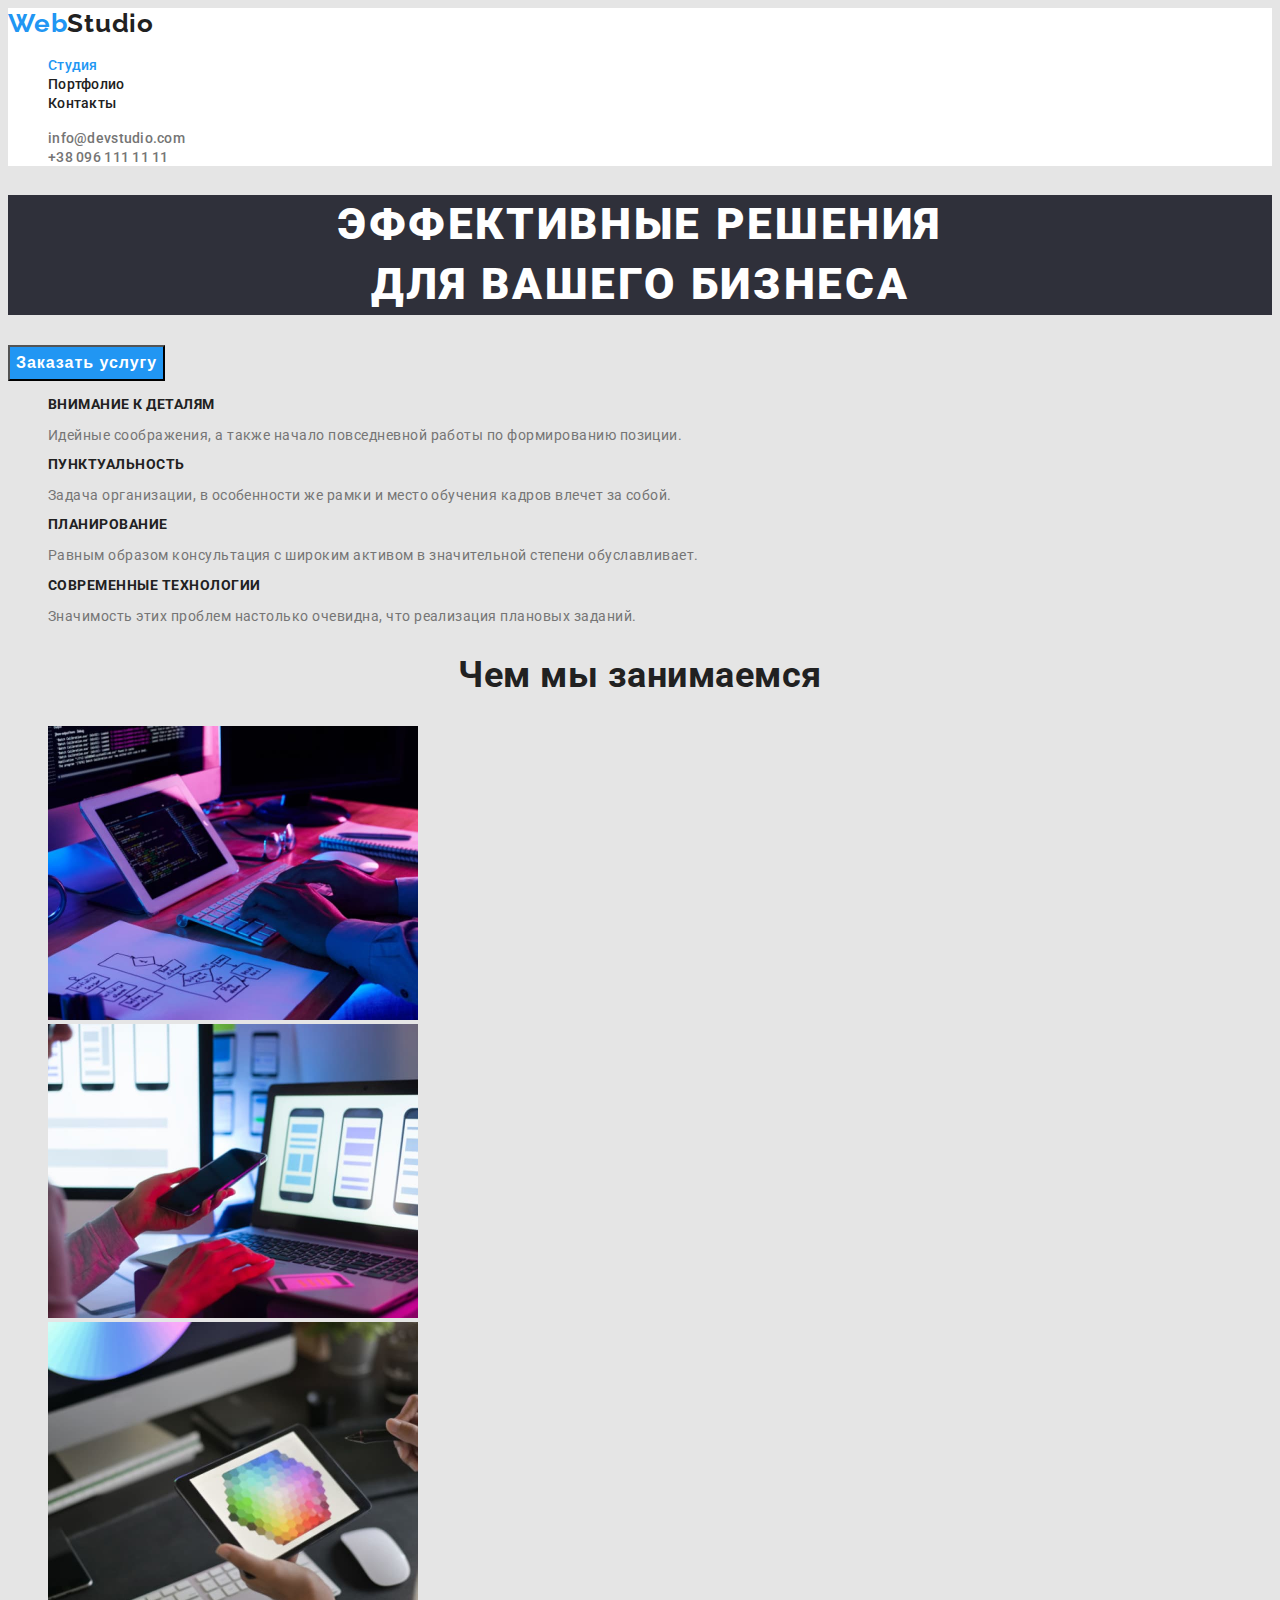
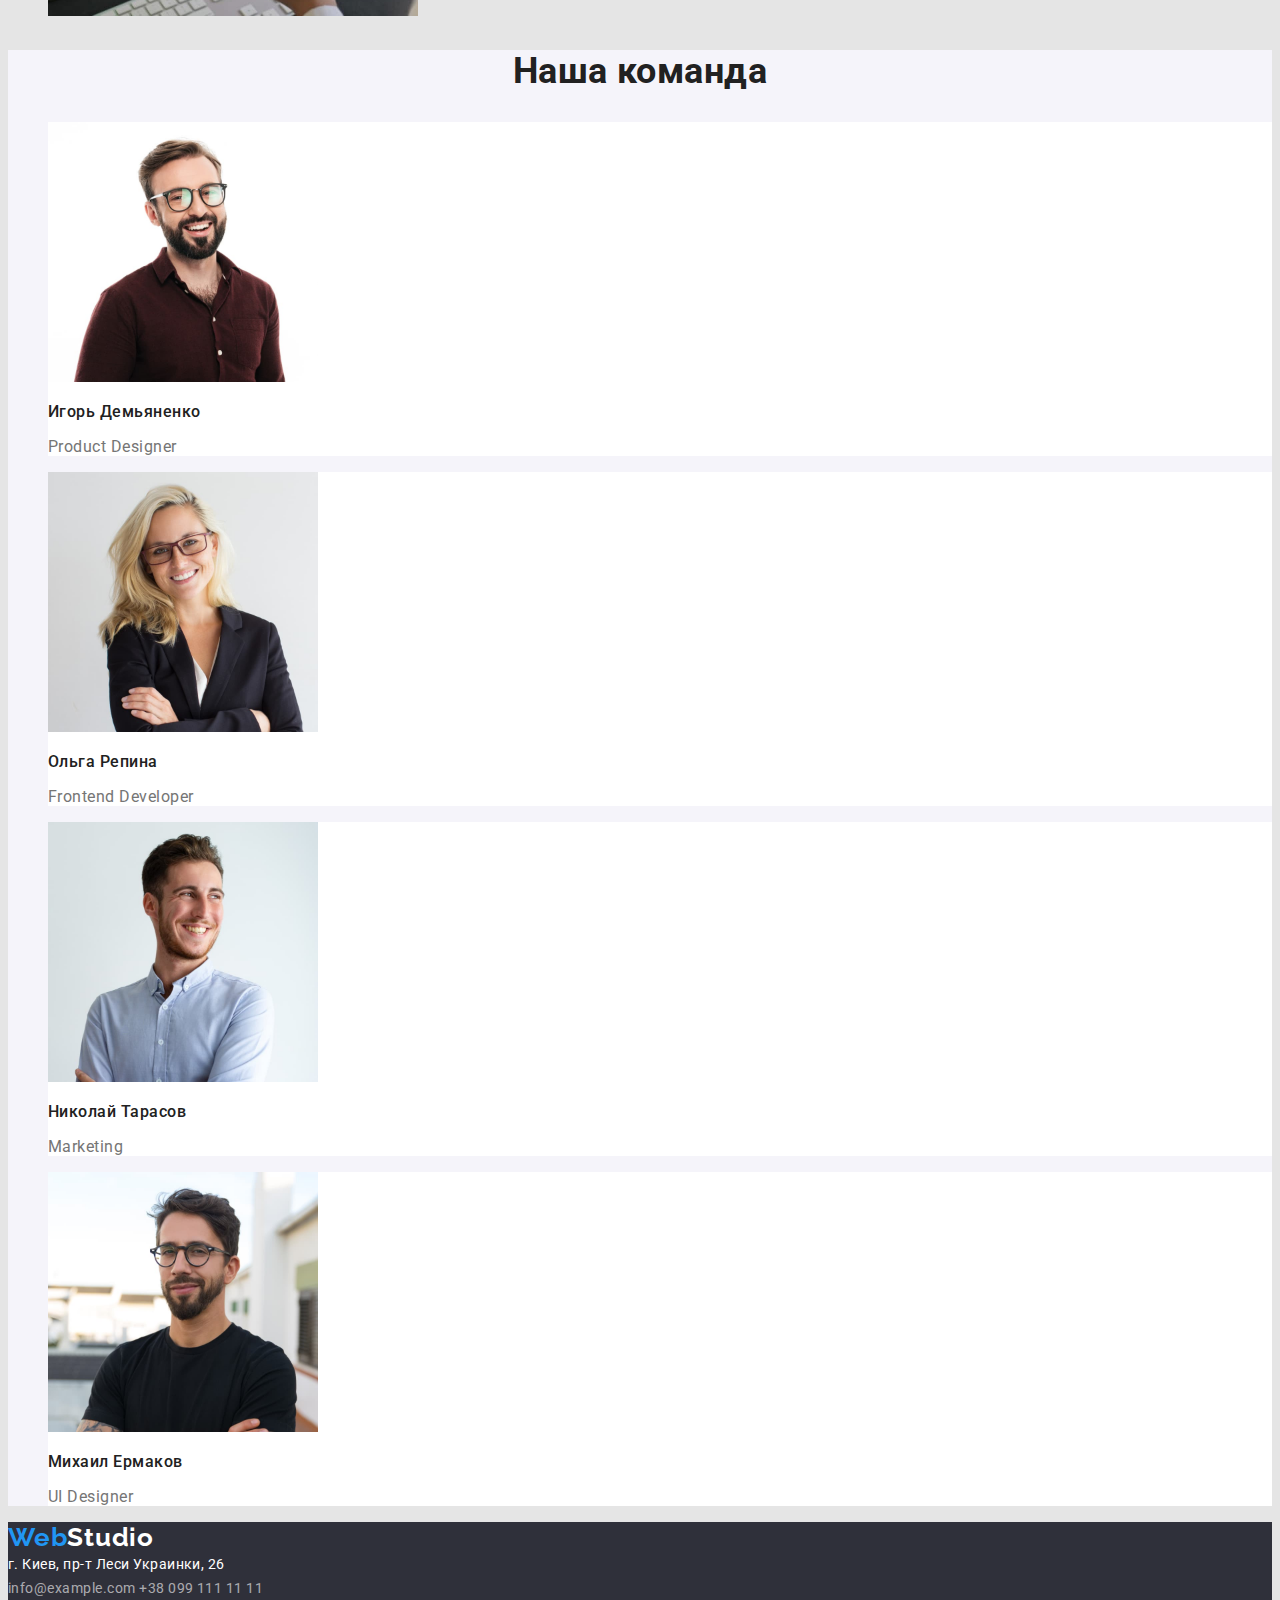
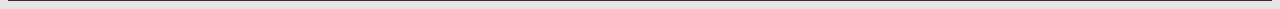
==== index.html @ 54f05132 "Розмітила header у index.html та portfolio.html" ====
<!DOCTYPE html>
<html lang="ru">

<head>
    <meta charset="UTF-8">
    <meta http-equiv="X-UA-Compatible" content="IE=edge">
    <meta name="viewport" content="width=device-width, initial-scale=1.0">
<link rel="preconnect" href="https://fonts.googleapis.com">
<link rel="preconnect" href="https://fonts.gstatic.com" crossorigin>
<link href="https://fonts.googleapis.com/css2?family=Raleway:wght@700&family=Roboto:wght@400;500;700;900&display=swap"
    rel="stylesheet">
    <link rel="stylesheet" href="./css/styles.css" />
    <title>Студія</title>
</head>

<body>
    <header class="header">
        <a class="logo" href="./index.html">Web<span class="logo-blackpart">Studio</span></a>
        <nav class="site-nav" >
            <ul class="list">
                <li><a href="" class="link current">Студия</a></li>
                <li><a href="./portfolio.html" class="link">Портфолио</a></li>
                <li><a href="" class="link">Контакты</a></li>
            </ul>
        </nav>
        <ul class="auth list">
            <li><a href="mailto:info@devstudio.com"  class="mailto">info@devstudio.com</a></li>
            <li><a href="tel:+380961111111"  class="tel">+38 096 111 11 11</a></li>
        </ul>
    </header>
   
    <main>
        <section class="hero">
        <h1 class="hero-title">Эффективные решения <br> для вашего бизнеса</h1>
        <button type="button" class="button">Заказать услугу</button>
        </section>

    <section class="features">
        <ul class="list">
            <li>
                <h3 class="feature">Внимание к деталям</h3>
                <p class="feature-text">Идейные соображения, а также начало повседневной работы по формированию позиции.</p>
            </li>
            <li>
                <h3 class="feature">Пунктуальность</h3>
                <p class="feature-text">Задача организации, в особенности же рамки и место обучения кадров влечет за собой.</p>
            </li>
            <li>
                <h3 class="feature">Планирование</h3>
                <p class="feature-text">Равным образом консультация с широким активом в значительной степени обуславливает.</p>
            </li>
            <li>
                <h3 class="feature">Современные технологии</h3>
                <p class="feature-text">Значимость этих проблем настолько очевидна, что реализация плановых заданий.</p>
            </li>
        </ul>
        <h2 class="section-title">Чем мы занимаемся</h2>
        <ul class="list">
            <li>
                <img src="./img/image.jpg" alt="крупний план робочего места программиста" width="370">
            </li>
            <li>
                <img src="./img/image-2.jpg"
                    alt="веб-дизайнер разрабатывает интерфейс для мобильного приложения" width="370">
            </li>
            <li>
                <img src="./img/image-3.jpg"
                    alt="веб-дизайнер с планшетом с изображением рабочей палитры цветов" width="370">
            </li>
        </ul>
    </section>

    <section class="section ourteam">
        <h2 class="section-title">Наша команда</h2>
        <ul class="list">
            <li class="section-card">
                <img src="./img/image-4.jpg" alt="фото продакт дизайнера" width="270">
                <h3 class="ourteam-title">Игорь Демьяненко</h3>
                <p class="ourteam-specialist">Product Designer</p>
            </li>

            <li class="section-card">
                <img src="./img/image-5.jpg" alt="фото фронтенд разработчика" width="270">
                <h3 class="ourteam-title">Ольга Репина</h3>
                <p class="ourteam-specialist">Frontend Developer</p>
            </li>

            <li class="section-card">
                <img src="./img/image-6.jpg" alt="фото маркетолога" width="270">
                <h3 class="ourteam-title">Николай Тарасов</h3>
                <p class="ourteam-specialist">Marketing</p>
            </li>

            <li class="section-card">
                <img src="./img/image-7.jpg" alt="фото юи дизайнера" width="270">
                <h3 class="ourteam-title">Михаил Ермаков</h3>
                <p class="ourteam-specialist">UI Designer</p>
            </li>
        </ul>
        </section>
        </main>

        <footer class="footer">
            <a class="logo" href="./index.html">Web<span class="logo-whitepart">Studio</span></a>
            <address class="address">
                г. Киев, пр-т Леси Украинки, 26
            </address>
            <address class="address">
                <a class="mailto" href="mailto:info@example.com">info@example.com</a>
                <a class="tel" href="tel:+380991111111">+38 099 111 11 11</a>
            </address>
        </footer>

</body>

</html>
---- css/styles.css ----
:root {
    --primary-text-color: #757575;
    --title-text-color: #212121;
    --accent-color: #2196F3;
    --primary-light-color: #FFFFFF;
    --background-hero-and-footer-color: #2F303A;
    --background-ourteam-and-filtrbtn-color: #F5F4FA;
}

/* *,
*::before,
*::after {
    box-sizing: boder-box;
} */

body {
    background-color: #E5E5E5;
    color: var(--primary-text-color);
    font-family: Roboto, sans-serif;
    letter-spacing: 0.03em;
}

.list {
    list-style: none;
}

/*-----------------------SITE-NAV----------------- */

.header {
    background-color: var(--primary-light-color);
}

.logo {
    color: var(--accent-color);
    font-family: Raleway, sans-serif;
    font-weight: 700;
    font-size: 26px;
    line-height: 1.19;
    letter-spacing: 0.03em;
    text-decoration: none;
}

.logo-blackpart {
    color: var(--title-text-color);
}

.logo:hover,
.logo:focus {
    text-decoration: none;
}

.site-nav .link {
    color: var(--title-text-color);
    font-weight: 500;
    font-size: 14px;
    line-height: 1.14;
    letter-spacing: 0.02em;
    text-decoration: none;
}

.site-nav .link:hover,
.site-nav .link:focus {
    color: var(--accent-color);
    text-decoration: none;
}

.site-nav .link.current {
    color: var(--accent-color);
}

.auth .mailto,
.auth .tel {
    color: var(--primary-text-color);
    font-weight: 500;
    font-size: 14px;
    line-height: 1.14;
    letter-spacing: 0.02em;
    text-decoration: none;
}

.auth .mailto:hover,
.auth .tel:hover,
.auth .mailto:focus,
.auth .tel:focus {
    color: var(--accent-color);
}

/*-----------------------HERO----------------- */

.hero-title {
    color: var(--primary-light-color);
    background-color: var(--background-hero-and-footer-color);
    font-weight: 900;
    font-size: 44px;
    line-height: 1.36;
    text-align: center;
    letter-spacing: 0.06em;
    text-transform: uppercase;
}

.button {
    color: var(--primary-light-color);
    background-color: var(--accent-color);
    font-weight: 700;
    font-size: 16px;
    line-height: 1.88;
    display: flex;
    align-items: center;
    text-align: center;
    letter-spacing: 0.06em;
}

/*-----------------------FEATURES----------------- */

.feature {
    color: var(--title-text-color);
    font-weight: 700;
    font-size: 14px;
    line-height: 1.14;
    text-transform: uppercase;
}
.section-title {
    color: var(--title-text-color);
    font-weight: 700;
    font-size: 36px;
    line-height: 1.17;
    text-align: center;
}
.feature-text {
    font-size: 14px;
    line-height: 1.17;
}

/*-----------------------OURTEAM----------------- */

.section-card {
    background-color: var(--primary-light-color);
}
.section.ourteam {
    background-color: var(--background-ourteam-and-filtrbtn-color)
}

.ourteam-title {
    color: var(--title-text-color);
    font-weight: 500;
    font-size: 16px;
    line-height: 1.19;
}

.ourteam-specialist {
    font-size: 16px;
    line-height: 1.19;
}

/*-----------------------FOOTER----------------- */

.footer {
    background-color: var(--background-hero-and-footer-color);
}
.logo-whitepart {
    color: var(--primary-light-color);
}

.address {
    color: var(--primary-light-color);
    font-style: normal;
    font-size: 14px;
    line-height: 1.71;
}
.mailto,
.tel {
    color: rgba(255, 255, 255, 0.6);
    font-size: 14px;
    line-height: 1.71;
    text-decoration: none;
}

.address:hover,
.address:focus,
.mailto:hover,
.mailto:focus,
.tel:hover,
.tel:focus {
    color: var(--accent-color);
}

/*-----------------------PORTFOLIO----------------- */


.filtr-button {
    color: var(--title-text-color); 
    background-color: var(--background-ourteam-and-filtrbtn-color);
    font-family: inherit;
    font-weight: 500;
    font-size: 16px;
    line-height: 1.62;
    /* identical to box height, or 162% */
    text-align: center;
    cursor: pointer;
}
.filtr-title {
    position: absolute;
    left: -10000px;
    top: auto;
    width: 1px;
    height: 1px;
    overflow: hidden;
}

.filtr-button:hover,
.filtr-button:focus {
    color: var(--primary-light-color);
    background-color: var(--accent-color);
}


/* -----------------------OURPROJECT--------------------- */
.ourprojects-name {
font-weight: 700;
font-size: 18px;
line-height: 2.0;
/* identical to box height, or 200% */
letter-spacing: 0.06em;
color: var(--title-text-color);
}

.ourprojects-title {
    font-weight: 400;
    font-size: 16px;
    line-height: 1.88;
    /* identical to box height, or 188% */
}
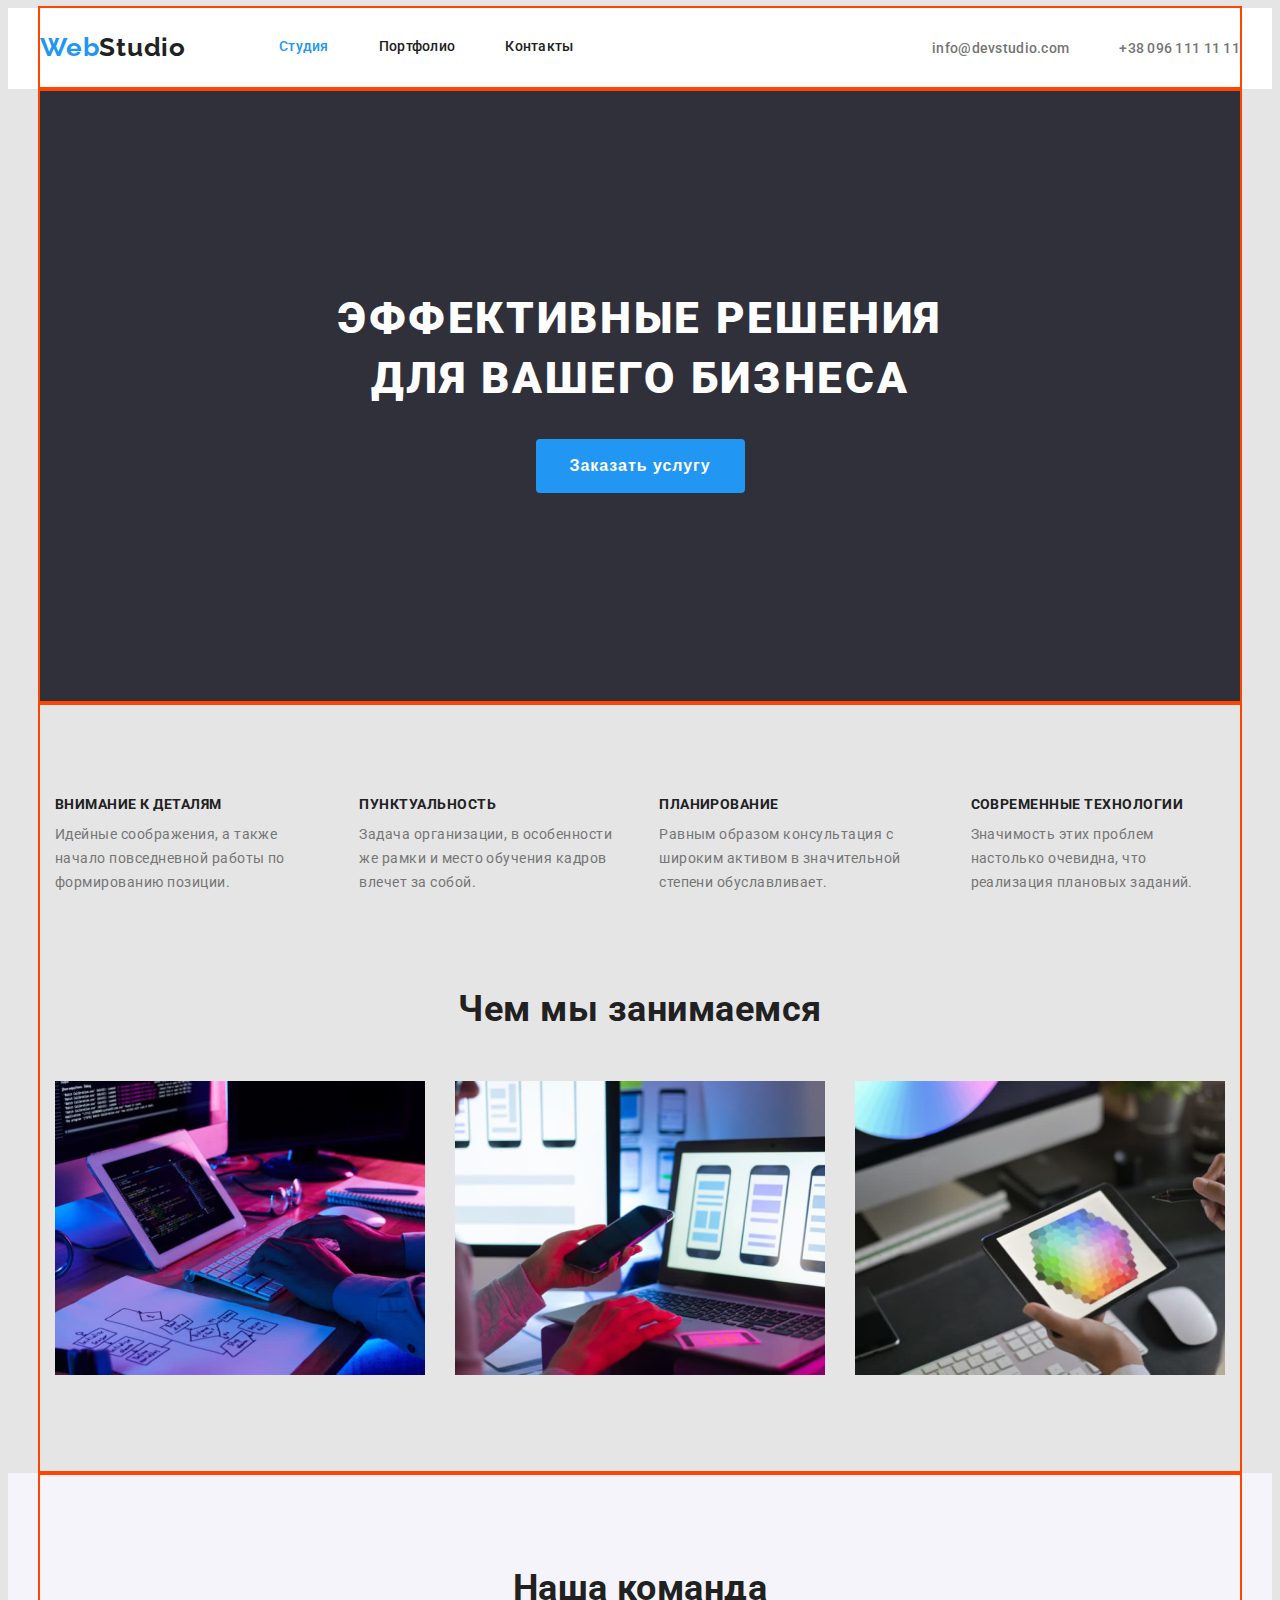
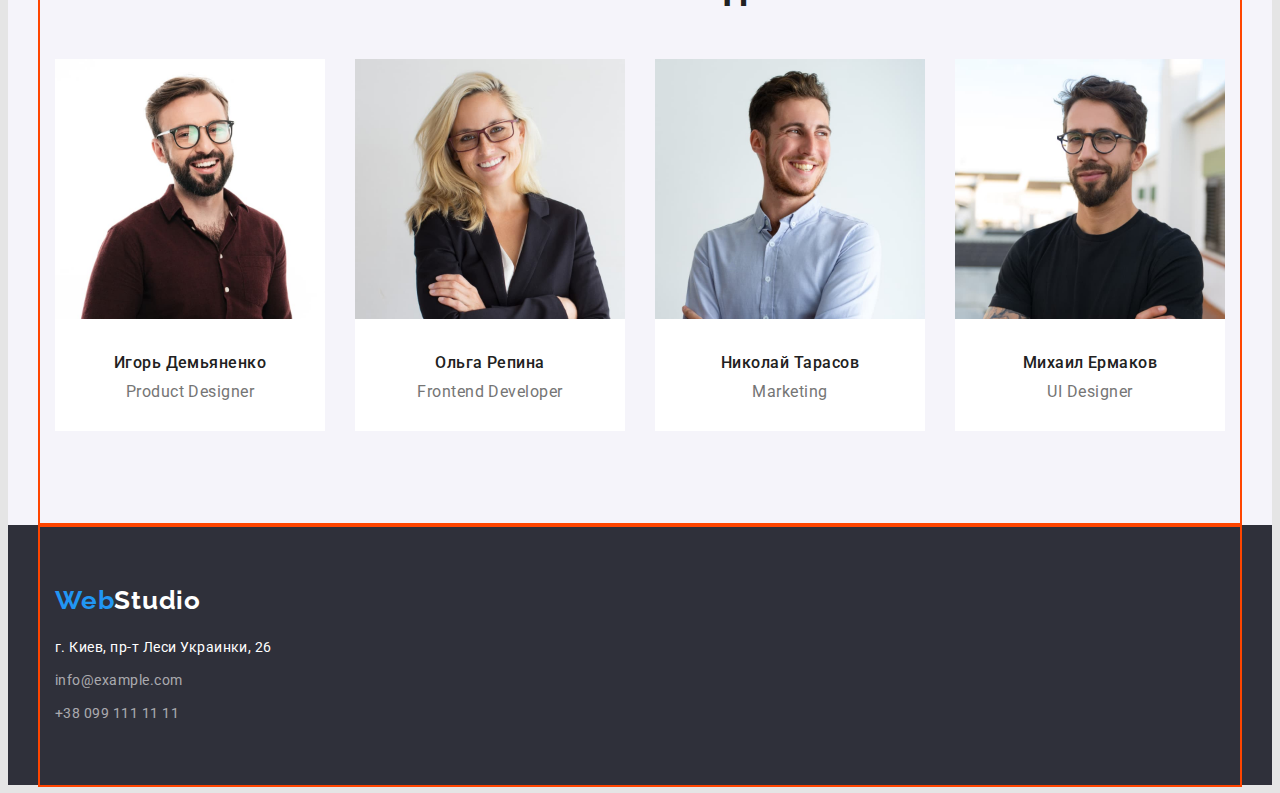
==== commit c33ba36b: "Розмічено index.html і footer для portfolio.html" ====
--- a/index.html
+++ b/index.html
@@ -5,9 +5,12 @@
     <meta charset="UTF-8">
     <meta http-equiv="X-UA-Compatible" content="IE=edge">
     <meta name="viewport" content="width=device-width, initial-scale=1.0">
-<link rel="preconnect" href="https://fonts.googleapis.com">
-<link rel="preconnect" href="https://fonts.gstatic.com" crossorigin>
-<link href="https://fonts.googleapis.com/css2?family=Raleway:wght@700&family=Roboto:wght@400;500;700;900&display=swap"
+    <link rel="stylesheet" href="https://cdnjs.cloudflare.com/ajax/libs/modern-normalize/1.1.0/modern-normalize.min.css"
+        integrity="sha512-wpPYUAdjBVSE4KJnH1VR1HeZfpl1ub8YT/NKx4PuQ5NmX2tKuGu6U/JRp5y+Y8XG2tV+wKQpNHVUX03MfMFn9Q=="
+        crossorigin="anonymous" referrerpolicy="no-referrer" />
+    <link rel="preconnect" href="https://fonts.googleapis.com">
+    <link rel="preconnect" href="https://fonts.gstatic.com" crossorigin>
+    <link href="https://fonts.googleapis.com/css2?family=Raleway:wght@700&family=Roboto:wght@400;500;700;900&display=swap"
     rel="stylesheet">
     <link rel="stylesheet" href="./css/styles.css" />
     <title>Студія</title>
@@ -15,100 +18,112 @@
 
 <body>
     <header class="header">
-        <a class="logo" href="./index.html">Web<span class="logo-blackpart">Studio</span></a>
-        <nav class="site-nav" >
-            <ul class="list">
-                <li><a href="" class="link current">Студия</a></li>
-                <li><a href="./portfolio.html" class="link">Портфолио</a></li>
-                <li><a href="" class="link">Контакты</a></li>
-            </ul>
-        </nav>
-        <ul class="auth list">
-            <li><a href="mailto:info@devstudio.com"  class="mailto">info@devstudio.com</a></li>
-            <li><a href="tel:+380961111111"  class="tel">+38 096 111 11 11</a></li>
-        </ul>
+        <div class="container">
+            <nav class="site-nav">
+                <a class="logo" href="./index.html">Web<span class="logo-blackpart">Studio</span></a>
+                <ul class="header-list list">
+                    <li class="site-nav-item"><a href="" class="link current">Студия</a></li>
+                    <li class="site-nav-item"><a href="./portfolio.html" class="link">Портфолио</a></li>
+                    <li class="site-nav-item"><a href="" class="link">Контакты</a></li>
+                </ul>
+            </nav>
+            <div class="header-connect">
+                <ul class="auth list">
+                    <li class="auth-list-item"><a href="mailto:info@devstudio.com"  class="mailto">info@devstudio.com</a></li>
+                    <li class="auth-list-item"><a href="tel:+380961111111"  class="tel">+38 096 111 11 11</a></li>
+                </ul>
+            </div>
+        </div>
     </header>
    
     <main>
         <section class="hero">
-        <h1 class="hero-title">Эффективные решения <br> для вашего бизнеса</h1>
-        <button type="button" class="button">Заказать услугу</button>
+            <div class="container">
+            <h1 class="hero-title">Эффективные решения <br> для вашего бизнеса</h1>
+            <button type="button" class="button">Заказать услугу</button>
+            </div>
         </section>
 
-    <section class="features">
-        <ul class="list">
-            <li>
-                <h3 class="feature">Внимание к деталям</h3>
-                <p class="feature-text">Идейные соображения, а также начало повседневной работы по формированию позиции.</p>
-            </li>
-            <li>
-                <h3 class="feature">Пунктуальность</h3>
-                <p class="feature-text">Задача организации, в особенности же рамки и место обучения кадров влечет за собой.</p>
-            </li>
-            <li>
-                <h3 class="feature">Планирование</h3>
-                <p class="feature-text">Равным образом консультация с широким активом в значительной степени обуславливает.</p>
-            </li>
-            <li>
-                <h3 class="feature">Современные технологии</h3>
-                <p class="feature-text">Значимость этих проблем настолько очевидна, что реализация плановых заданий.</p>
-            </li>
-        </ul>
-        <h2 class="section-title">Чем мы занимаемся</h2>
-        <ul class="list">
-            <li>
-                <img src="./img/image.jpg" alt="крупний план робочего места программиста" width="370">
-            </li>
-            <li>
-                <img src="./img/image-2.jpg"
-                    alt="веб-дизайнер разрабатывает интерфейс для мобильного приложения" width="370">
-            </li>
-            <li>
-                <img src="./img/image-3.jpg"
-                    alt="веб-дизайнер с планшетом с изображением рабочей палитры цветов" width="370">
-            </li>
-        </ul>
+    <section class="section features">
+        <div class="container">
+            <ul class="feature-list list">
+                <li class="feature-item">
+                    <h3 class="feature-title">Внимание к деталям</h3>
+                    <p class="feature-text">Идейные соображения, а также начало повседневной работы по формированию позиции.</p>
+                </li>
+                <li class="feature-item">
+                    <h3 class="feature-title">Пунктуальность</h3>
+                    <p class="feature-text">Задача организации, в особенности же рамки и место обучения кадров влечет за собой.</p>
+                </li>
+                <li class="feature-item">
+                    <h3 class="feature-title">Планирование</h3>
+                    <p class="feature-text">Равным образом консультация с широким активом в значительной степени обуславливает.</p>
+                </li>
+                <li class="feature-item">
+                    <h3 class="feature-title">Современные технологии</h3>
+                    <p class="feature-text">Значимость этих проблем настолько очевидна, что реализация плановых заданий.</p>
+                </li>
+            </ul>
+            <h2 class="section-title">Чем мы занимаемся</h2>
+            <ul class="features-img list">
+                <li class="feature-img">
+                    <img src="./img/image.jpg" alt="крупний план робочего места программиста" width="370">
+                </li>
+                <li class="feature-img">
+                    <img src="./img/image-2.jpg"
+                            alt="веб-дизайнер разрабатывает интерфейс для мобильного приложения" width="370">
+                 </li>
+                <li class="feature-img">
+                    <img src="./img/image-3.jpg"
+                            alt="веб-дизайнер с планшетом с изображением рабочей палитры цветов" width="370">
+                </li>
+            </ul>
+        </div>
     </section>
 
     <section class="section ourteam">
-        <h2 class="section-title">Наша команда</h2>
-        <ul class="list">
-            <li class="section-card">
-                <img src="./img/image-4.jpg" alt="фото продакт дизайнера" width="270">
-                <h3 class="ourteam-title">Игорь Демьяненко</h3>
-                <p class="ourteam-specialist">Product Designer</p>
-            </li>
-
-            <li class="section-card">
-                <img src="./img/image-5.jpg" alt="фото фронтенд разработчика" width="270">
-                <h3 class="ourteam-title">Ольга Репина</h3>
-                <p class="ourteam-specialist">Frontend Developer</p>
-            </li>
-
-            <li class="section-card">
-                <img src="./img/image-6.jpg" alt="фото маркетолога" width="270">
-                <h3 class="ourteam-title">Николай Тарасов</h3>
-                <p class="ourteam-specialist">Marketing</p>
-            </li>
-
-            <li class="section-card">
-                <img src="./img/image-7.jpg" alt="фото юи дизайнера" width="270">
-                <h3 class="ourteam-title">Михаил Ермаков</h3>
-                <p class="ourteam-specialist">UI Designer</p>
-            </li>
-        </ul>
+        <div class="container">
+            <h2 class="section-title">Наша команда</h2>
+            <ul class="ourteam-items list">
+                <li class="ourteam-item">
+                    <img src="./img/image-4.jpg" alt="фото продакт дизайнера" width="270">
+                    <h3 class="ourteam-title">Игорь Демьяненко</h3>
+                    <p class="ourteam-specialist">Product Designer</p>
+                </li>
+            
+                <li class="ourteam-item">
+                    <img src="./img/image-5.jpg" alt="фото фронтенд разработчика" width="270">
+                    <h3 class="ourteam-title">Ольга Репина</h3>
+                    <p class="ourteam-specialist">Frontend Developer</p>
+                </li>
+            
+                <li class="ourteam-item">
+                    <img src="./img/image-6.jpg" alt="фото маркетолога" width="270">
+                    <h3 class="ourteam-title">Николай Тарасов</h3>
+                    <p class="ourteam-specialist">Marketing</p>
+                </li>
+            
+                <li class="ourteam-item">
+                    <img src="./img/image-7.jpg" alt="фото юи дизайнера" width="270">
+                    <h3 class="ourteam-title">Михаил Ермаков</h3>
+                    <p class="ourteam-specialist">UI Designer</p>
+                </li>
+            </ul>
+        </div>
         </section>
         </main>
 
         <footer class="footer">
+            <div class="container">
             <a class="logo" href="./index.html">Web<span class="logo-whitepart">Studio</span></a>
             <address class="address">
                 г. Киев, пр-т Леси Украинки, 26
             </address>
-            <address class="address">
+            <address class="footer-connect">
                 <a class="mailto" href="mailto:info@example.com">info@example.com</a>
                 <a class="tel" href="tel:+380991111111">+38 099 111 11 11</a>
             </address>
+            </div>
         </footer>
 
 </body>
--- a/css/styles.css
+++ b/css/styles.css
@@ -5,6 +5,7 @@
     --primary-light-color: #FFFFFF;
     --background-hero-and-footer-color: #2F303A;
     --background-ourteam-and-filtrbtn-color: #F5F4FA;
+    --primary-margin: 30px;
 }
 
 /* *,
@@ -20,17 +21,83 @@
     letter-spacing: 0.03em;
 }
 
+* {
+    box-sizing: border-box;
+}
+
 .list {
     list-style: none;
 }
 
+p,
+h1,
+h2,
+h3,
+h4,
+h5,
+h6 {
+    margin: 0;
+}
+
+ul {
+    margin: 0;
+    padding-left: 0;
+}
+
+.container {
+    outline: 2px solid orangered;
+    width: 1200px;
+    margin: 0 auto;
+    padding: 0 15px;
+}
+
+/* .section {
+    padding: 94px 0;
+} */
+
 /*-----------------------SITE-NAV----------------- */
 
 .header {
     background-color: var(--primary-light-color);
 }
 
+.header .container {
+    display: flex;
+    align-items: center;
+    padding: 24px 0 25px;
+    justify-content: space-between;
+    border-bottom: 1px solid #ECECEC;
+}
+
+.site-nav {
+    display: flex;
+    align-items: center;
+}
+
+.header-list {
+    display: flex;
+}
+
+.site-nav-item:not(:last-child) {
+    margin-right: 50px;
+}
+
+.header-connect {
+    display: flex;
+}
+
+.auth.list {
+    display: flex;
+    align-items: center;
+}
+
+.auth-list-item:not(:last-child) {
+    margin-right: 50px;
+}
+
 .logo {
+    display: block;
+    margin-right: 93px;
     color: var(--accent-color);
     font-family: Raleway, sans-serif;
     font-weight: 700;
@@ -56,6 +123,8 @@
     line-height: 1.14;
     letter-spacing: 0.02em;
     text-decoration: none;
+    display: flex;
+    margin-right:not(:last-child) 50px;
 }
 
 .site-nav .link:hover,
@@ -87,15 +156,22 @@
 
 /*-----------------------HERO----------------- */
 
+.hero .container {
+    background-color: var(--background-hero-and-footer-color);
+    padding: 200px 237px 210px;
+}
+
 .hero-title {
     color: var(--primary-light-color);
-    background-color: var(--background-hero-and-footer-color);
     font-weight: 900;
     font-size: 44px;
     line-height: 1.36;
     text-align: center;
     letter-spacing: 0.06em;
     text-transform: uppercase;
+    margin-right: auto;
+    margin-left: auto;
+    margin-bottom: var(--primary-margin);
 }
 
 .button {
@@ -104,38 +180,85 @@
     font-weight: 700;
     font-size: 16px;
     line-height: 1.88;
-    display: flex;
-    align-items: center;
-    text-align: center;
     letter-spacing: 0.06em;
+    display: block;
+    margin-right: auto;
+    margin-left: auto;
+    border-radius: 4px;
+    padding: 10px 32px;
+    border: 2px solid var(--accent-color);
 }
 
 /*-----------------------FEATURES----------------- */
 
-.feature {
+.features .container{
+    padding-top: 94px;
+    padding-bottom: 94px;
+}
+
+.feature-list {
+    display: flex;
+    align-content: center;
+    margin-bottom: 94px;
+}
+
+.feature-item:not(:last-child) {
+    margin-right: var(--primary-margin);
+}
+
+.features-img {
+    display: flex;
+}
+
+.feature-img:not(:last-child) {
+    margin-right: var(--primary-margin);
+}
+.feature-title {
     color: var(--title-text-color);
     font-weight: 700;
     font-size: 14px;
     line-height: 1.14;
     text-transform: uppercase;
-}
+    margin-bottom: 10px;
+}
+
 .section-title {
     color: var(--title-text-color);
     font-weight: 700;
     font-size: 36px;
     line-height: 1.17;
     text-align: center;
-}
+    margin-bottom: 50px;
+}
+
 .feature-text {
     font-size: 14px;
-    line-height: 1.17;
+    line-height: 1.71;
 }
 
 /*-----------------------OURTEAM----------------- */
-
-.section-card {
+.ourteam .container {
+    padding-top: 94px;
+    padding-bottom: 94px;
+}
+
+.ourteam-items {
+    display: flex;
+}
+
+.ourteam-item {
     background-color: var(--primary-light-color);
 }
+
+.ourteam-item:not(:last-child) {
+    margin-right: var(--primary-margin);
+}
+
+.ourteam-title,
+.ourteam-specialist {
+   text-align: center;
+}
+
 .section.ourteam {
     background-color: var(--background-ourteam-and-filtrbtn-color)
 }
@@ -145,28 +268,55 @@
     font-weight: 500;
     font-size: 16px;
     line-height: 1.19;
+    margin-top: var(--primary-margin);
+    margin-bottom: 10px;
 }
 
 .ourteam-specialist {
     font-size: 16px;
     line-height: 1.19;
+    margin-bottom: var(--primary-margin);
 }
 
 /*-----------------------FOOTER----------------- */
+.footer .container {
+    padding-top: 60px;
+    padding-bottom: 60px;
+}
+
+.footer .logo {
+    margin-bottom: 20px;
+}
+
+.footer-connect .mailto,
+.footer-connect .tel {
+    display: block;
+}
 
 .footer {
     background-color: var(--background-hero-and-footer-color);
 }
+
+/* .mailto {
+    margin-top: 9px;
+    margin-bottom: 9px;
+} */
+.address,
+.footer-connect .mailto {
+    margin-bottom: 9px;
+}
 .logo-whitepart {
     color: var(--primary-light-color);
 }
 
-.address {
+.address,
+.footer-connect {
     color: var(--primary-light-color);
     font-style: normal;
     font-size: 14px;
     line-height: 1.71;
 }
+
 .mailto,
 .tel {
     color: rgba(255, 255, 255, 0.6);
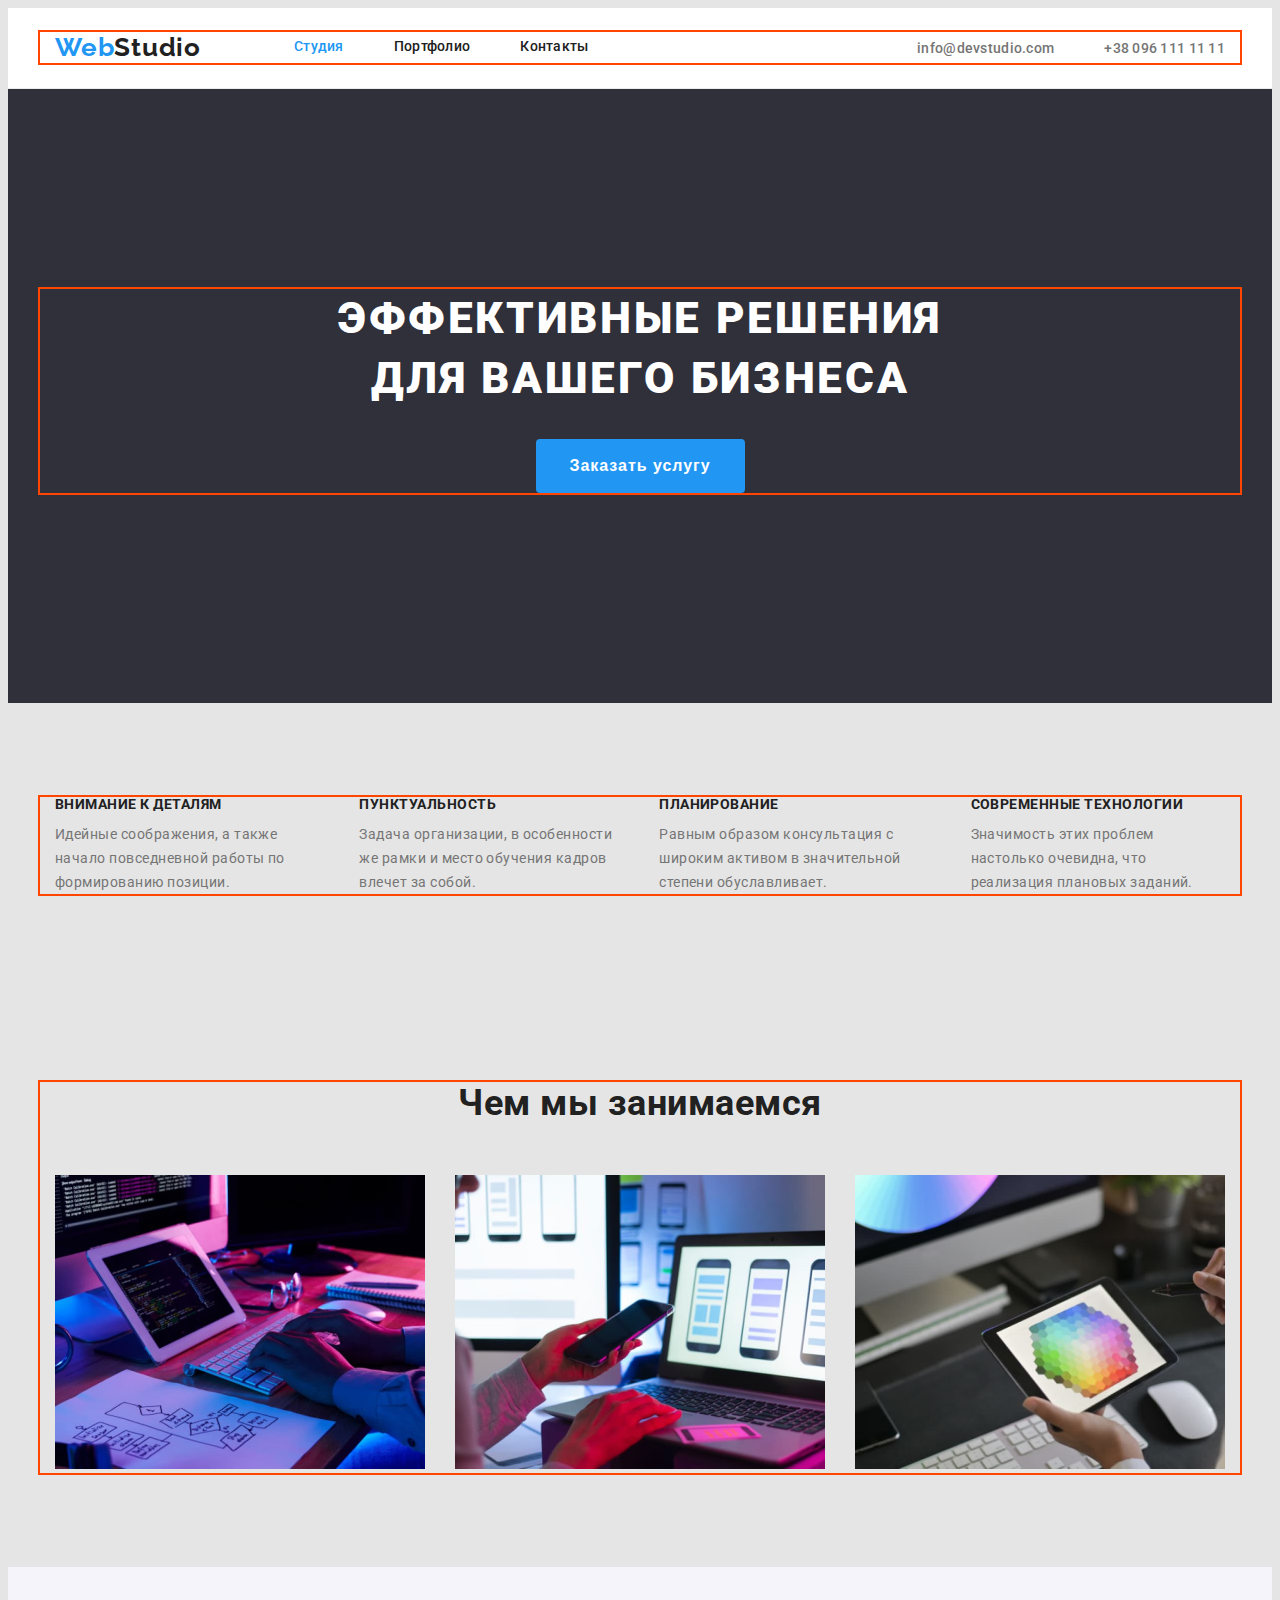
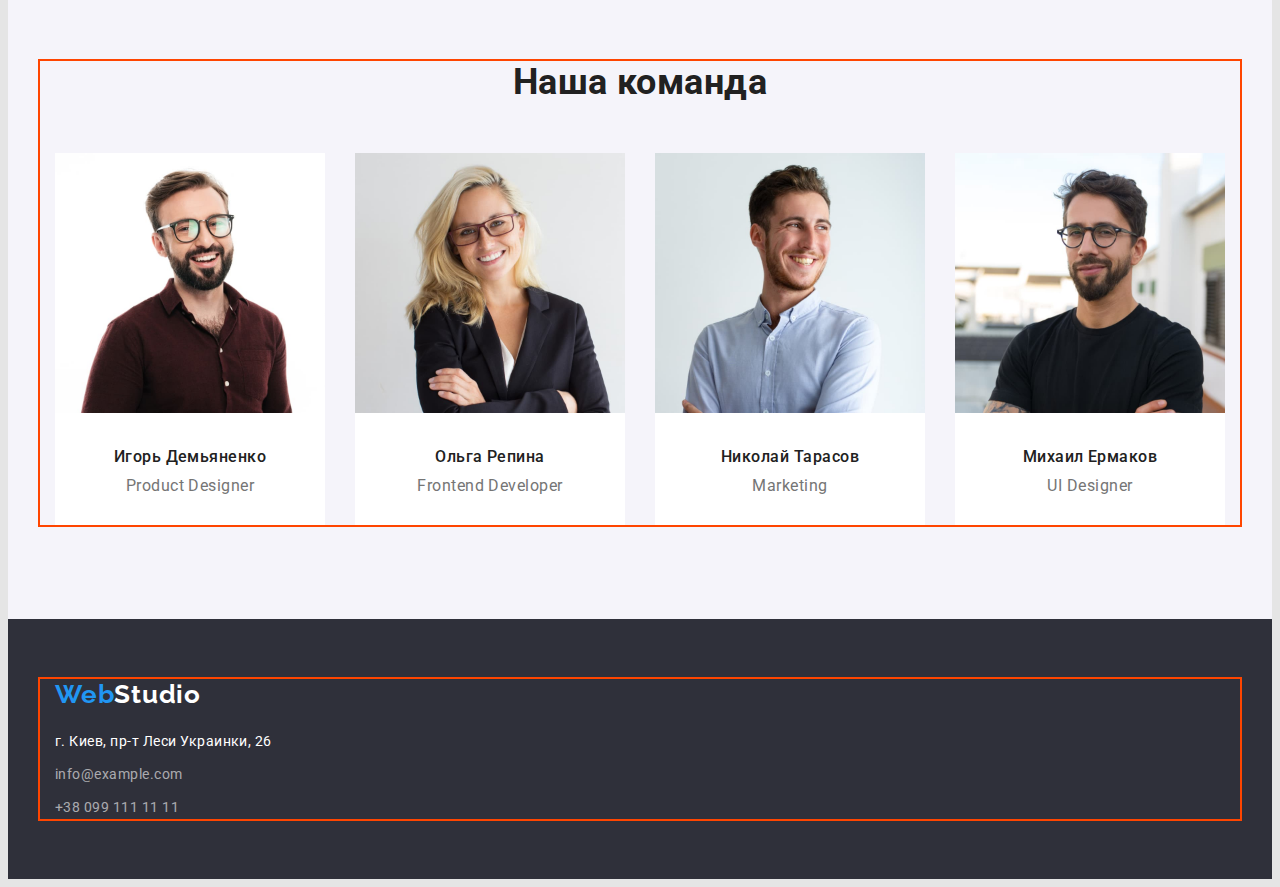
==== commit 71406457: "Виправлено згідно рекомендацій викладача" ====
--- a/index.html
+++ b/index.html
@@ -46,40 +46,46 @@
 
     <section class="section features">
         <div class="container">
-            <ul class="feature-list list">
+            <h1 class="features-title">Наши особенности</h1>
+            <ul class="features-list list">
                 <li class="feature-item">
-                    <h3 class="feature-title">Внимание к деталям</h3>
+                    <h2 class="feature-title">Внимание к деталям</h2>
                     <p class="feature-text">Идейные соображения, а также начало повседневной работы по формированию позиции.</p>
                 </li>
                 <li class="feature-item">
-                    <h3 class="feature-title">Пунктуальность</h3>
+                    <h2 class="feature-title">Пунктуальность</h2>
                     <p class="feature-text">Задача организации, в особенности же рамки и место обучения кадров влечет за собой.</p>
                 </li>
                 <li class="feature-item">
-                    <h3 class="feature-title">Планирование</h3>
+                    <h2 class="feature-title">Планирование</h2>
                     <p class="feature-text">Равным образом консультация с широким активом в значительной степени обуславливает.</p>
                 </li>
                 <li class="feature-item">
-                    <h3 class="feature-title">Современные технологии</h3>
+                    <h2 class="feature-title">Современные технологии</h2>
                     <p class="feature-text">Значимость этих проблем настолько очевидна, что реализация плановых заданий.</p>
-                </li>
-            </ul>
-            <h2 class="section-title">Чем мы занимаемся</h2>
-            <ul class="features-img list">
-                <li class="feature-img">
-                    <img src="./img/image.jpg" alt="крупний план робочего места программиста" width="370">
-                </li>
-                <li class="feature-img">
-                    <img src="./img/image-2.jpg"
-                            alt="веб-дизайнер разрабатывает интерфейс для мобильного приложения" width="370">
-                 </li>
-                <li class="feature-img">
-                    <img src="./img/image-3.jpg"
-                            alt="веб-дизайнер с планшетом с изображением рабочей палитры цветов" width="370">
                 </li>
             </ul>
         </div>
     </section>
+    <section class="section features-2">
+            <div class="container">
+                <h2 class="section-title">Чем мы занимаемся</h2>
+                <ul class="features-img list">
+                    <li class="feature-img">
+                        <img src="./img/image.jpg" alt="крупний план робочего места программиста" width="370">
+                    </li>
+                    <li class="feature-img">
+                        <img src="./img/image-2.jpg"
+                                alt="веб-дизайнер разрабатывает интерфейс для мобильного приложения" width="370">
+                    </li>
+                    <li class="feature-img">
+                        <img src="./img/image-3.jpg"
+                                alt="веб-дизайнер с планшетом с изображением рабочей палитры цветов" width="370">
+                    </li>
+                </ul>
+            </div>
+     </section>
+    
 
     <section class="section ourteam">
         <div class="container">
@@ -87,26 +93,34 @@
             <ul class="ourteam-items list">
                 <li class="ourteam-item">
                     <img src="./img/image-4.jpg" alt="фото продакт дизайнера" width="270">
-                    <h3 class="ourteam-title">Игорь Демьяненко</h3>
-                    <p class="ourteam-specialist">Product Designer</p>
+                    <div class="ourteam-text">
+                        <h3 class="ourteam-title">Игорь Демьяненко</h3>
+                        <p class="ourteam-specialist">Product Designer</p>
+                    </div>
                 </li>
             
                 <li class="ourteam-item">
                     <img src="./img/image-5.jpg" alt="фото фронтенд разработчика" width="270">
-                    <h3 class="ourteam-title">Ольга Репина</h3>
-                    <p class="ourteam-specialist">Frontend Developer</p>
+                    <div class="ourteam-text">
+                        <h3 class="ourteam-title">Ольга Репина</h3>
+                        <p class="ourteam-specialist">Frontend Developer</p>
+                    </div>
                 </li>
             
                 <li class="ourteam-item">
                     <img src="./img/image-6.jpg" alt="фото маркетолога" width="270">
-                    <h3 class="ourteam-title">Николай Тарасов</h3>
-                    <p class="ourteam-specialist">Marketing</p>
+                    <div class="ourteam-text">
+                        <h3 class="ourteam-title">Николай Тарасов</h3>
+                        <p class="ourteam-specialist">Marketing</p>
+                    </div>
                 </li>
             
                 <li class="ourteam-item">
                     <img src="./img/image-7.jpg" alt="фото юи дизайнера" width="270">
-                    <h3 class="ourteam-title">Михаил Ермаков</h3>
-                    <p class="ourteam-specialist">UI Designer</p>
+                    <div class="ourteam-text">
+                        <h3 class="ourteam-title">Михаил Ермаков</h3>
+                        <p class="ourteam-specialist">UI Designer</p>
+                    </div>
                 </li>
             </ul>
         </div>
--- a/css/styles.css
+++ b/css/styles.css
@@ -6,6 +6,7 @@
     --background-hero-and-footer-color: #2F303A;
     --background-ourteam-and-filtrbtn-color: #F5F4FA;
     --primary-margin: 30px;
+    --primary-padding: 94px;
 }
 
 /* *,
@@ -48,56 +49,55 @@
     outline: 2px solid orangered;
     width: 1200px;
     margin: 0 auto;
-    padding: 0 15px;
-}
-
-/* .section {
-    padding: 94px 0;
-} */
+    padding-left: 15px;
+    padding-right: 15px;
+}
+
+.section {
+    padding-top: var(--primary-padding);
+    padding-bottom: var(--primary-padding);
+}
 
 /*-----------------------SITE-NAV----------------- */
+.header .container {
+    display: flex;
+    align-items: center;
+    justify-content: space-between;
+}
 
 .header {
+    padding-top: 24px;
+    padding-bottom: 25px;
+    border-bottom: 1px solid #ECECEC;
     background-color: var(--primary-light-color);
 }
 
-.header .container {
+.site-nav,
+.header-list {
     display: flex;
     align-items: center;
-    padding: 24px 0 25px;
-    justify-content: space-between;
-    border-bottom: 1px solid #ECECEC;
-}
-
-.site-nav {
-    display: flex;
-    align-items: center;
-}
-
-.header-list {
-    display: flex;
 }
 
 .site-nav-item:not(:last-child) {
     margin-right: 50px;
 }
 
-.header-connect {
-    display: flex;
-}
-
 .auth.list {
     display: flex;
     align-items: center;
+    justify-content: flex-end;
 }
 
 .auth-list-item:not(:last-child) {
     margin-right: 50px;
 }
 
+.header .logo {
+    margin-right: 93px;
+}
+
 .logo {
     display: block;
-    margin-right: 93px;
     color: var(--accent-color);
     font-family: Raleway, sans-serif;
     font-weight: 700;
@@ -124,7 +124,6 @@
     letter-spacing: 0.02em;
     text-decoration: none;
     display: flex;
-    margin-right:not(:last-child) 50px;
 }
 
 .site-nav .link:hover,
@@ -156,9 +155,10 @@
 
 /*-----------------------HERO----------------- */
 
-.hero .container {
+.hero {
     background-color: var(--background-hero-and-footer-color);
-    padding: 200px 237px 210px;
+    padding-top: 200px;
+    padding-bottom: 210px;
 }
 
 .hero-title {
@@ -191,15 +191,14 @@
 
 /*-----------------------FEATURES----------------- */
 
-.features .container{
-    padding-top: 94px;
-    padding-bottom: 94px;
-}
-
-.feature-list {
+.features .features-2 {
+    display: flex;
+    align-items: center;
+}
+
+.features-list {
     display: flex;
     align-content: center;
-    margin-bottom: 94px;
 }
 
 .feature-item:not(:last-child) {
@@ -208,11 +207,13 @@
 
 .features-img {
     display: flex;
+    justify-content: center;
 }
 
 .feature-img:not(:last-child) {
     margin-right: var(--primary-margin);
 }
+
 .feature-title {
     color: var(--title-text-color);
     font-weight: 700;
@@ -236,14 +237,19 @@
     line-height: 1.71;
 }
 
+.features-title {
+    position: absolute;
+    left: -10000px;
+    top: auto;
+    width: 1px;
+    height: 1px;
+    overflow: hidden;
+    }
 /*-----------------------OURTEAM----------------- */
-.ourteam .container {
-    padding-top: 94px;
-    padding-bottom: 94px;
-}
 
 .ourteam-items {
     display: flex;
+    justify-content: center;
 }
 
 .ourteam-item {
@@ -263,23 +269,25 @@
     background-color: var(--background-ourteam-and-filtrbtn-color)
 }
 
+.ourteam-text {
+    padding-top: var(--primary-margin);
+    padding-bottom: var(--primary-margin);
+}
 .ourteam-title {
     color: var(--title-text-color);
     font-weight: 500;
     font-size: 16px;
     line-height: 1.19;
-    margin-top: var(--primary-margin);
     margin-bottom: 10px;
 }
 
 .ourteam-specialist {
     font-size: 16px;
     line-height: 1.19;
-    margin-bottom: var(--primary-margin);
 }
 
 /*-----------------------FOOTER----------------- */
-.footer .container {
+.footer {
     padding-top: 60px;
     padding-bottom: 60px;
 }
@@ -297,10 +305,6 @@
     background-color: var(--background-hero-and-footer-color);
 }
 
-/* .mailto {
-    margin-top: 9px;
-    margin-bottom: 9px;
-} */
 .address,
 .footer-connect .mailto {
     margin-bottom: 9px;
@@ -335,6 +339,42 @@
 }
 
 /*-----------------------PORTFOLIO----------------- */
+
+.filtr-buttons {
+    display: flex;
+    justify-content: center;
+    margin-bottom: 50px;
+}
+
+.filtrbutton-list:not(:last-child) {
+    margin-right: 9px;
+}
+
+.ourprojects-cards {
+    display: flex;
+    flex-wrap: wrap;
+    justify-content: center;
+}
+
+.ourprojects-card:not(:nth-child(3n+3)) {
+    margin-right: var(--primary-margin);
+}
+
+.ourprojects-card:not(:nth-last-child(-n+3)) {
+    margin-bottom: var(--primary-margin);
+}
+
+.ourprojects-img {
+    display: block;
+}
+
+.card {
+    padding: 20px 24px;
+    border-right: 1px solid #EEEEEE;
+    border-bottom: 1px solid #EEEEEE;
+    border-left: 1px solid #EEEEEE;
+    background-color: var(--primary-light-color);
+}
 
 
 .filtr-button {
@@ -347,7 +387,11 @@
     /* identical to box height, or 162% */
     text-align: center;
     cursor: pointer;
-}
+    border-radius: 4px;
+    border: none;
+    padding: 6px 22px;
+}
+
 .filtr-title {
     position: absolute;
     left: -10000px;
